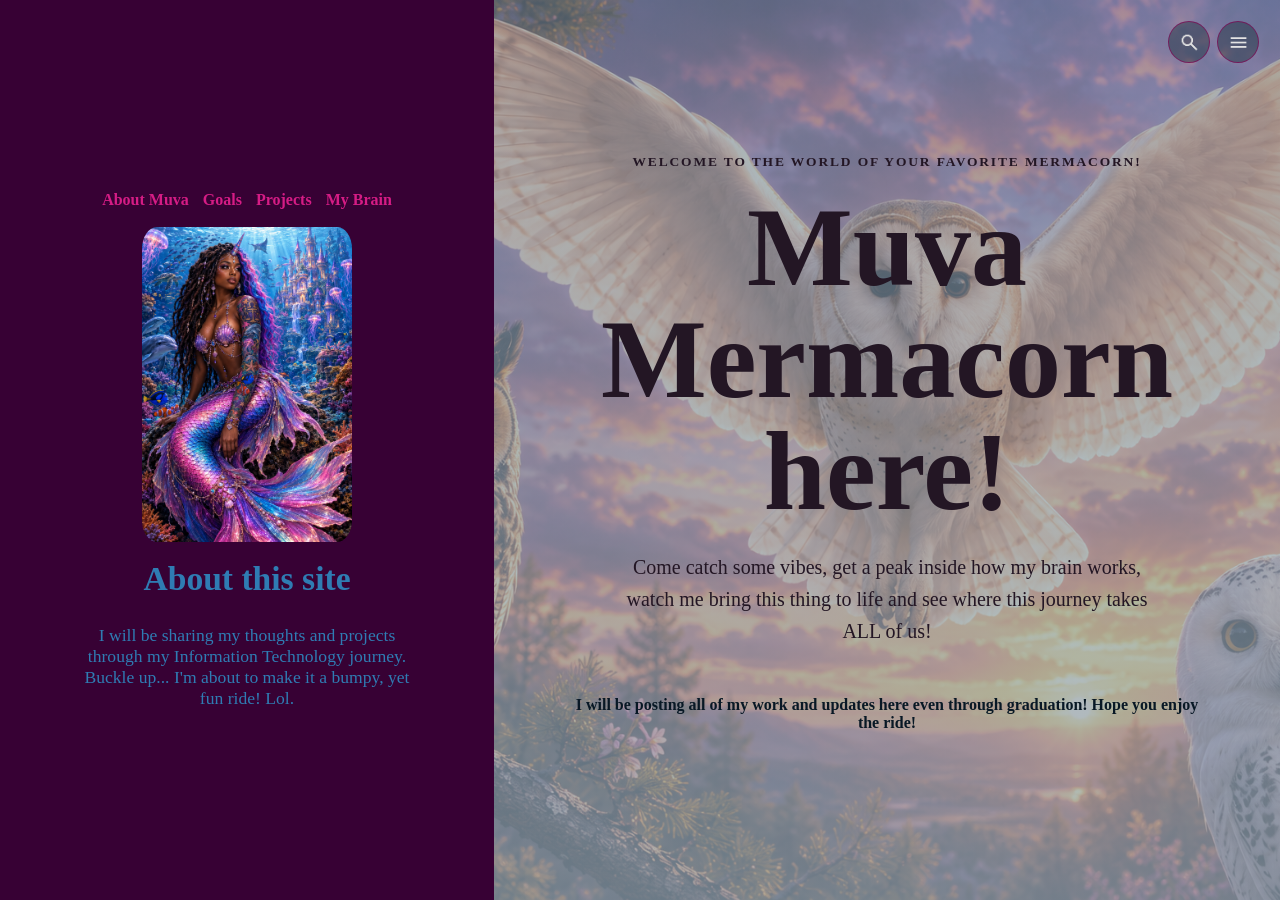
==== index.html @ e9e27151 "Beginning stage of the site" ====
<!DOCTYPE html>
<html lang="en">
<head>
  <meta charset="UTF-8">
  <title>It's Muva</title>
  <link rel="stylesheet" href="style.css">
</head>
<body>
  <div class="page-layout">
    <!-- The profile section takes up the remaining 1/4 on the left. -->
    <section class="about" id="about">
      <div class="profile-card">
        <nav class="profile-links" aria-label="Muva profile links">
          <a href="about.html">About Muva</a>
          <a href="goals.html">Goals</a>
          <a href="projects.html">Projects</a>
          <a href="brain.html">My Brain</a>
        </nav>
        <img class="profile-picture" src="img/Muva Mermacorn.png" alt="Profile picture of Muva Mermacorn">
        <div class="about-text">
          <h2>About this site</h2>
          <p>I will be sharing my thoughts and projects through my Information Technology journey. Buckle up... I'm about to make it a bumpy, yet fun ride! Lol.</p>
        </div>
      </div>
    </section>

    <!-- The hero section takes up 3/4 of the screen on the right. -->
    <main class="owls">
      <div class="hero-toolbar" aria-label="Site controls">
        <button class="icon-button search-toggle" type="button" aria-label="Open site search" aria-expanded="false">
          <img src="img/search_24dp_E3E3E3_FILL0_wght400_GRAD0_opsz24.png" alt="Search icon">
        </button>
        <button class="icon-button menu-button" type="button" aria-label="Open menu" aria-expanded="false">
          <img src="img/menu_24dp_E3E3E3_FILL0_wght400_GRAD0_opsz24.png" alt="Menu icon">
        </button>
        <div class="menu-panel" hidden>
          <nav class="menu-links" aria-label="Site menu">
            <a href="about.html">About Muva</a>
            <a href="goals.html">Goals</a>
            <a href="projects.html">Projects</a>
            <a href="brain.html">My Brain</a>
          </nav>
        </div>
      </div>

      <div class="search-panel" hidden>
        <label class="sr-only" for="site-search">Search this site</label>
        <input id="site-search" type="search" placeholder="Search the site..." aria-label="Search the site">
        <div id="search-results" class="search-results" aria-live="polite"></div>
      </div>

      <div class="owls-content">
        <p class="eyebrow">Welcome to the world of your favorite Mermacorn!</p>
        <h1>Muva Mermacorn here!</h1>
        <p class="intro">Come catch some vibes, get a peak inside how my brain works, watch me bring this thing to life and see where this journey takes ALL of us!</p>
        <a class="button" href="about.html">I will be posting all of my work and updates here even through graduation! Hope you enjoy the ride!</a>
      </div>
    </main>
  </div>

  <script>
    const searchToggleButton = document.querySelector('.search-toggle');
    const menuButton = document.querySelector('.menu-button');
    const searchPanel = document.querySelector('.search-panel');
    const menuPanel = document.querySelector('.menu-panel');
    const searchInput = document.getElementById('site-search');
    const searchResults = document.getElementById('search-results');

    if (searchToggleButton && searchPanel && searchInput && searchResults) {
      searchToggleButton.addEventListener('click', () => {
        const isHidden = searchPanel.hasAttribute('hidden');

        if (isHidden) {
          searchPanel.removeAttribute('hidden');
          searchToggleButton.setAttribute('aria-expanded', 'true');
          if (!menuPanel.hasAttribute('hidden')) {
            menuPanel.setAttribute('hidden', 'hidden');
            menuButton.setAttribute('aria-expanded', 'false');
          }
          searchInput.focus();
        } else {
          searchPanel.setAttribute('hidden', 'hidden');
          searchToggleButton.setAttribute('aria-expanded', 'false');
        }
      });

      const sitePages = ['index.html', 'about.html', 'goals.html', 'projects.html', 'brain.html'];

      const normalizeSearchText = (value) => {
        return value.toLowerCase().replace(/[^a-z0-9\s]/g, ' ').split(/\s+/).filter(Boolean);
      };

      const getPageSearchItems = async (pageUrl) => {
        try {
          const response = await fetch(pageUrl, { cache: 'no-store' });
          if (!response.ok) {
            return [];
          }

          const html = await response.text();
          const parser = new DOMParser();
          const doc = parser.parseFromString(html, 'text/html');
          const pageTitle = doc.querySelector('title')?.textContent?.trim() || pageUrl;
          const items = [];

          doc.querySelectorAll('h1, h2, h3, p, a, .eyebrow, .intro, .button, .profile-links a, .menu-links a').forEach((element) => {
            const text = element.textContent.trim();
            if (!text || element.closest('.search-panel') || element.closest('.hero-toolbar')) {
              return;
            }

            items.push({
              text,
              url: pageUrl,
              title: pageTitle,
            });
          });

          return items;
        } catch (error) {
          return [];
        }
      };

      const searchableItems = async () => {
        const results = [];

        for (const pageUrl of sitePages) {
          const pageItems = await getPageSearchItems(pageUrl);
          results.push(...pageItems);
        }

        return results;
      };

      const renderSearchResults = async (query) => {
        const normalizedQuery = query.trim();

        if (!normalizedQuery) {
          searchResults.innerHTML = '<p class="empty-state">Type to search this site.</p>';
          return;
        }

        const queryWords = normalizeSearchText(normalizedQuery);

        if (!queryWords.length) {
          searchResults.innerHTML = '<p class="empty-state">No results found.</p>';
          return;
        }

        const allItems = await searchableItems();
        const matches = allItems.filter((item) => {
          const itemWords = normalizeSearchText(item.text);
          return queryWords.every((word) => itemWords.includes(word));
        }).slice(0, 8);

        if (!matches.length) {
          searchResults.innerHTML = '<p class="empty-state">No results found.</p>';
          return;
        }

        searchResults.innerHTML = matches.map((item) => {
          const cleanUrl = item.url || '#';
          const shortText = item.text.length > 90 ? item.text.slice(0, 90) + '...' : item.text;
          return '<a class="search-result" href="' + cleanUrl + '"><strong>' + shortText + '</strong><span>' + item.title + ' · ' + cleanUrl + '</span></a>';
        }).join('');
      };

      searchInput.addEventListener('input', (event) => {
        renderSearchResults(event.target.value);
      });

      renderSearchResults('');
    }

    if (menuButton && menuPanel) {
      menuButton.addEventListener('click', () => {
        const isHidden = menuPanel.hasAttribute('hidden');

        if (isHidden) {
          menuPanel.removeAttribute('hidden');
          menuButton.setAttribute('aria-expanded', 'true');
          if (searchPanel && !searchPanel.hasAttribute('hidden')) {
            searchPanel.setAttribute('hidden', 'hidden');
            searchToggleButton.setAttribute('aria-expanded', 'false');
          }
        } else {
          menuPanel.setAttribute('hidden', 'hidden');
          menuButton.setAttribute('aria-expanded', 'false');
        }
      });

      document.addEventListener('click', (event) => {
        if (!menuPanel.contains(event.target) && !menuButton.contains(event.target)) {
          menuPanel.setAttribute('hidden', 'hidden');
          menuButton.setAttribute('aria-expanded', 'false');
        }
      });
    }
  </script>
</body>
</html>
---- style.css ----
/* Keep the page flush with the edges of the browser window. */
* {
	box-sizing: border-box;
}

html {
	scroll-behavior: smooth;
}

body {
	margin: 0;
	color: #231624;
	background: #5e7587;
	font-family: "Bradley Hand", "Segoe Print", cursive;
}

.page-layout {
	display: flex;
	min-height: 100vh;
	width: 100%;
}

.sr-only {
	position: absolute;
	width: 1px;
	height: 1px;
	padding: 0;
	margin: -1px;
	overflow: hidden;
	clip: rect(0, 0, 0, 0);
	white-space: nowrap;
	border: 0;
}

/* The image sits behind the content, while the overlay keeps text readable. */
.owls {
	position: relative;
	flex: 5;
	order: 2;
	min-height: 100vh;
	padding: 42px 28px;
	display: flex;
	align-items: center;
	justify-content: center;
	text-align: center;
	background-image: linear-gradient(rgba(120, 144, 164, 0.62), rgba(148, 169, 186, 0.72)), url("img/owls.png");
	background-position: center center;
	background-size: cover;
	background-repeat: no-repeat;
}

.home-badge {
	position: absolute;
	top: 21px;
	left: 21px;
	z-index: 7;
	display: flex;
	align-items: center;
	justify-content: center;
	width: 56px;
	height: 56px;
	padding: 7px;
	border-radius: 50%;
	background: rgba(10, 23, 32, 0.35);
	border: 1px solid rgba(51, 4, 64, 0.4);
}

.home-badge img {
	display: block;
	width: 100%;
	height: 100%;
	object-fit: fill;
	border-radius: 50%;
}

.hero-toolbar {
	position: absolute;
	top: 21px;
	right: 21px;
	display: flex;
	gap: 7px;
	z-index: 2;
}

.icon-button {
	display: flex;
	align-items: center;
	justify-content: center;
	width: 42px;
	height: 42px;
	padding: 0;
	border: 1px solid rgba(127, 5, 82, 0.7);
	border-radius: 50%;
	background: rgba(9, 29, 38, 0.38);
	cursor: pointer;
}

.icon-button img {
	display: block;
	width: 21px;
	height: 21px;
}

.menu-panel {
	position: absolute;
	top: 56px;
	right: 0;
	min-width: 140px;
	padding: 7px;
	background: rgb(4, 43, 99);
	border: 1px solid rgba(255, 255, 255, 0.3);
	border-radius: 7px;
	box-shadow: 0 7px 21px rgba(0, 0, 0, 0.2);
	z-index: 4;
}

.menu-links {
	display: flex;
	flex-direction: column;
	gap: 8px;
}

.menu-links a {
	color: #ffffff;
	text-decoration: none;
	text-align: left;
	padding: 7px 7px;
	border-radius: 7px;
}

.menu-links a:hover {
	background: rgba(255, 255, 255, 0.12);
}

.search-panel {
	position: absolute;
	top: 84px;
	right: 21px;
	width: min(280px, calc(100vw - 48px));
	padding: 7px;
	background: rgb(4, 43, 99);
	border: 1px solid rgba(255, 255, 255, 0.3);
	border-radius: 14px;
	box-shadow: 0 7px 21px rgba(0, 0, 0, 0.2);
	z-index: 3;
}

.search-panel input {
	width: 100%;
	padding: 7px 14px;
	border: none;
	border-radius: 7px;
	font-size: 1rem;
	font-family: "Bradley Hand", "Segoe Print", cursive;
	background: rgba(255, 255, 255, 0.08);
	color: #ffffff;
}

.search-panel input::placeholder {
	color: rgba(255, 255, 255, 0.8);
}

.search-results {
	display: flex;
	flex-direction: column;
	gap: 8px;
	margin-top: 7px;
	max-height: 210px;
	overflow-y: auto;
}

.search-result,
.empty-state {
	display: block;
	padding: 7px 14px;
	border-radius: 7px;
	background: rgba(255, 255, 255, 0.08);
	color: #c0b2c8;
	text-decoration: none;
	text-align: left;
}

.search-result strong,
.search-result span {
	display: block;
}

.search-result span {
	margin-top: 7px;
	font-size: 0.75rem;
	color: #183291;
}

.search-result:hover {
	background: rgba(73, 107, 165, 0.18);
}

.owls-content {
	position: relative;
	max-width: 700px;
	font-family: "Bradley Hand", "Segoe Print", cursive;
}

.eyebrow {
	margin: 0 0 21px;
	font-family: "Bradley Hand", "Segoe Print", cursive;
	font-size: 0.84rem;
	font-weight: bold;
	letter-spacing: 0.14em;
	text-transform: uppercase;
}

h1 {
	margin: 0;
	font-size: 7rem;
	line-height: 1;
	font-family: "Bradley Hand", "Segoe Print", cursive;
}

.intro {
	max-width: 560px;
	margin: 24px auto 35px;
	font-size: 1.25rem;
	line-height: 1.6;
	font-family: "Bradley Hand", "Segoe Print", cursive;
}

.linked-page .owls {
	position: relative;
	background-image: linear-gradient(rgba(119, 133, 157, 0.38), rgba(119, 133, 157, 0.46)), url("img/Muva w owls.png");
	background-position: center 20%;
	background-size: cover;
	background-repeat: no-repeat;
	background-attachment: fixed;
}

.linked-page .owls-content {
	position: relative;
	z-index: 1;
	overflow-y: auto;
	max-height: 100vh;
	text-align: center;
	margin: 0 auto;
	padding: 24px 28px 40px;
	background: rgba(15, 12, 18, 0.12);
	border-radius: 18px;
	scrollbar-width: thin;
	scrollbar-color: rgba(255, 255, 255, 0.5) rgba(255, 255, 255, 0.08);
}

.linked-page .owls-content::-webkit-scrollbar {
	width: 10px;
}

.linked-page .owls-content::-webkit-scrollbar-track {
	background: rgba(255, 255, 255, 0.08);
	border-radius: 10px;
}

.linked-page .owls-content::-webkit-scrollbar-thumb {
	background: rgba(255, 255, 255, 0.5);
	border-radius: 10px;
}

.linked-page .owls-content::-webkit-scrollbar-thumb:hover {
	background: rgba(255, 255, 255, 0.72);
}

.linked-page .intro {
	margin: 24px auto 35px;
	text-align: left;
	text-indent: 2rem;
	color: #e8e1e7;
	text-shadow: 0 1px 2px rgba(0,0,0,0.45);
}

.linked-page .eyebrow,
.linked-page h1 {
	color: #d51c85;
	text-shadow: 0 1px 2px rgba(0,0,0,0.5);
}

.button {
	display: inline-block;
	padding: 14px 28px;
	color: #081825;
	font-family: "Bradley Hand", "Segoe Print", cursive;
	font-weight: bold;
	text-decoration: none;
}

.button:hover {
	background: #5e0241;
}

.about {
	flex: 3;
	order: 1;
	min-height: 100vh;
	padding: 35px 28px;
	color: #2f7cb3;
	background: #370134;
	display: flex;
	align-items: center;
	justify-content: center;
}

.profile-card {
	display: flex;
	flex-direction: column;
	align-items: center;
	text-align: center;
	gap: 18px;
	max-width: 350px;
}

.profile-picture {
	display: block;
	width: 100%;
	max-width: 210px;
	height: auto;
	object-fit: fill;
	border-radius: 7%;
	flex-shrink: 0;
}

.profile-links {
	display: flex;
	flex-wrap: wrap;
	justify-content: center;
	gap: 7px 14px;
	width: 100%;
}

.profile-links a {
	color: #d51c85;
	font-size: 1rem;
	font-weight: bold;
	text-decoration: none;
	white-space: nowrap;
}

.profile-links a:hover {
	text-decoration: underline;
}

.about-text {
	max-width: 560px;
}

.about h2 {
	margin-top: 0;
	font-size: 2.1rem;
	font-family: "Bradley Hand", "Segoe Print", cursive;
}

.about p {
	font-size: 1.1rem;
	font-family: "Bradley Hand", "Segoe Print", cursive;
	margin-bottom: 0;
}

@media (max-width: 560px) {
	.page-layout {
		display: block;
	}

	.owls,
	.about {
		min-height: auto;
		width: 100%;
	}

	h1 {
		font-size: 2.8rem;
	}

	.intro {
		font-size: 1.4rem;
	}

	.about {
		padding-left: 14px;
		padding-right: 14px;
	}
}
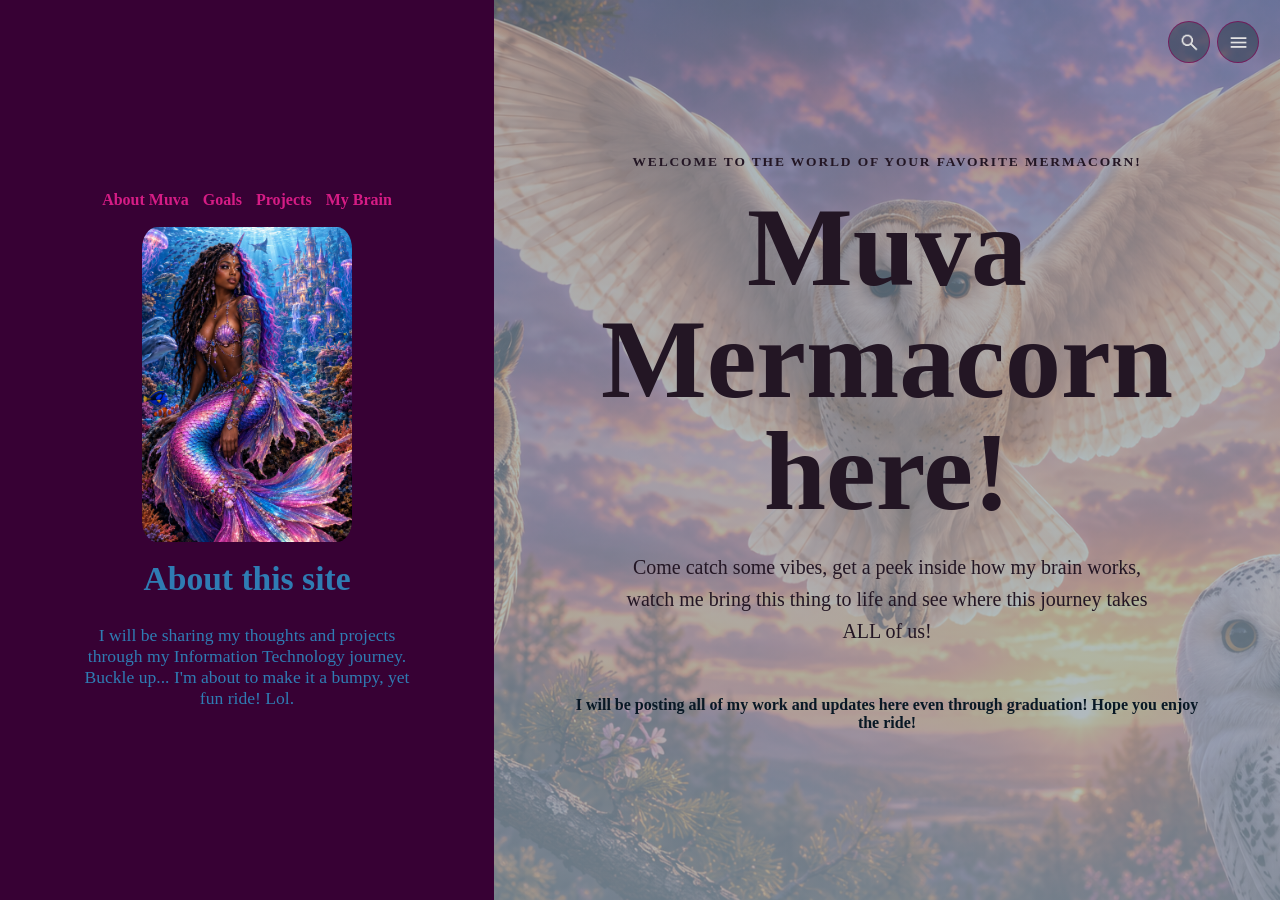
==== commit 0a18233b: "small edit" ====
--- a/index.html
+++ b/index.html
@@ -52,7 +52,7 @@
       <div class="owls-content">
         <p class="eyebrow">Welcome to the world of your favorite Mermacorn!</p>
         <h1>Muva Mermacorn here!</h1>
-        <p class="intro">Come catch some vibes, get a peak inside how my brain works, watch me bring this thing to life and see where this journey takes ALL of us!</p>
+        <p class="intro">Come catch some vibes, get a peek inside how my brain works, watch me bring this thing to life and see where this journey takes ALL of us!</p>
         <a class="button" href="about.html">I will be posting all of my work and updates here even through graduation! Hope you enjoy the ride!</a>
       </div>
     </main>
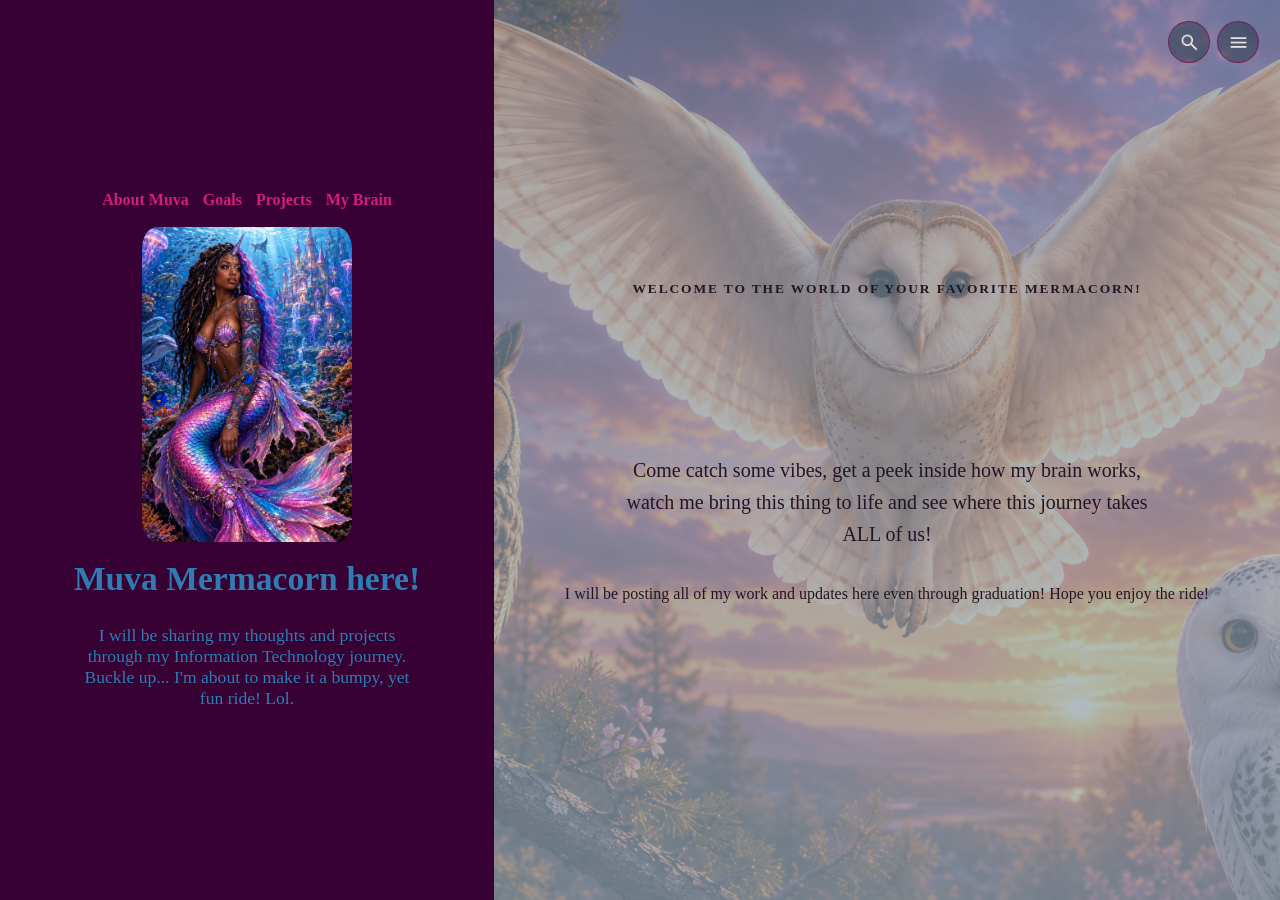
==== commit 01b5ba5c: "FInally tweak before 1st submission" ====
--- a/index.html
+++ b/index.html
@@ -18,7 +18,7 @@
         </nav>
         <img class="profile-picture" src="img/Muva Mermacorn.png" alt="Profile picture of Muva Mermacorn">
         <div class="about-text">
-          <h2>About this site</h2>
+          <h2>Muva Mermacorn here!</h2>
           <p>I will be sharing my thoughts and projects through my Information Technology journey. Buckle up... I'm about to make it a bumpy, yet fun ride! Lol.</p>
         </div>
       </div>
@@ -51,9 +51,9 @@
 
       <div class="owls-content">
         <p class="eyebrow">Welcome to the world of your favorite Mermacorn!</p>
-        <h1>Muva Mermacorn here!</h1>
+        <div class="title-space" aria-hidden="true"></div>
         <p class="intro">Come catch some vibes, get a peek inside how my brain works, watch me bring this thing to life and see where this journey takes ALL of us!</p>
-        <a class="button" href="about.html">I will be posting all of my work and updates here even through graduation! Hope you enjoy the ride!</a>
+        <p>I will be posting all of my work and updates here even through graduation! Hope you enjoy the ride!</p>
       </div>
     </main>
   </div>
--- a/style.css
+++ b/style.css
@@ -210,11 +210,9 @@
 	text-transform: uppercase;
 }
 
-h1 {
+.title-space {
 	margin: 0;
-	font-size: 7rem;
-	line-height: 1;
-	font-family: "Bradley Hand", "Segoe Print", cursive;
+	height: 7rem;
 }
 
 .intro {
@@ -371,8 +369,8 @@
 		width: 100%;
 	}
 
-	h1 {
-		font-size: 2.8rem;
+	.title-space {
+		height: 2.8rem;
 	}
 
 	.intro {
